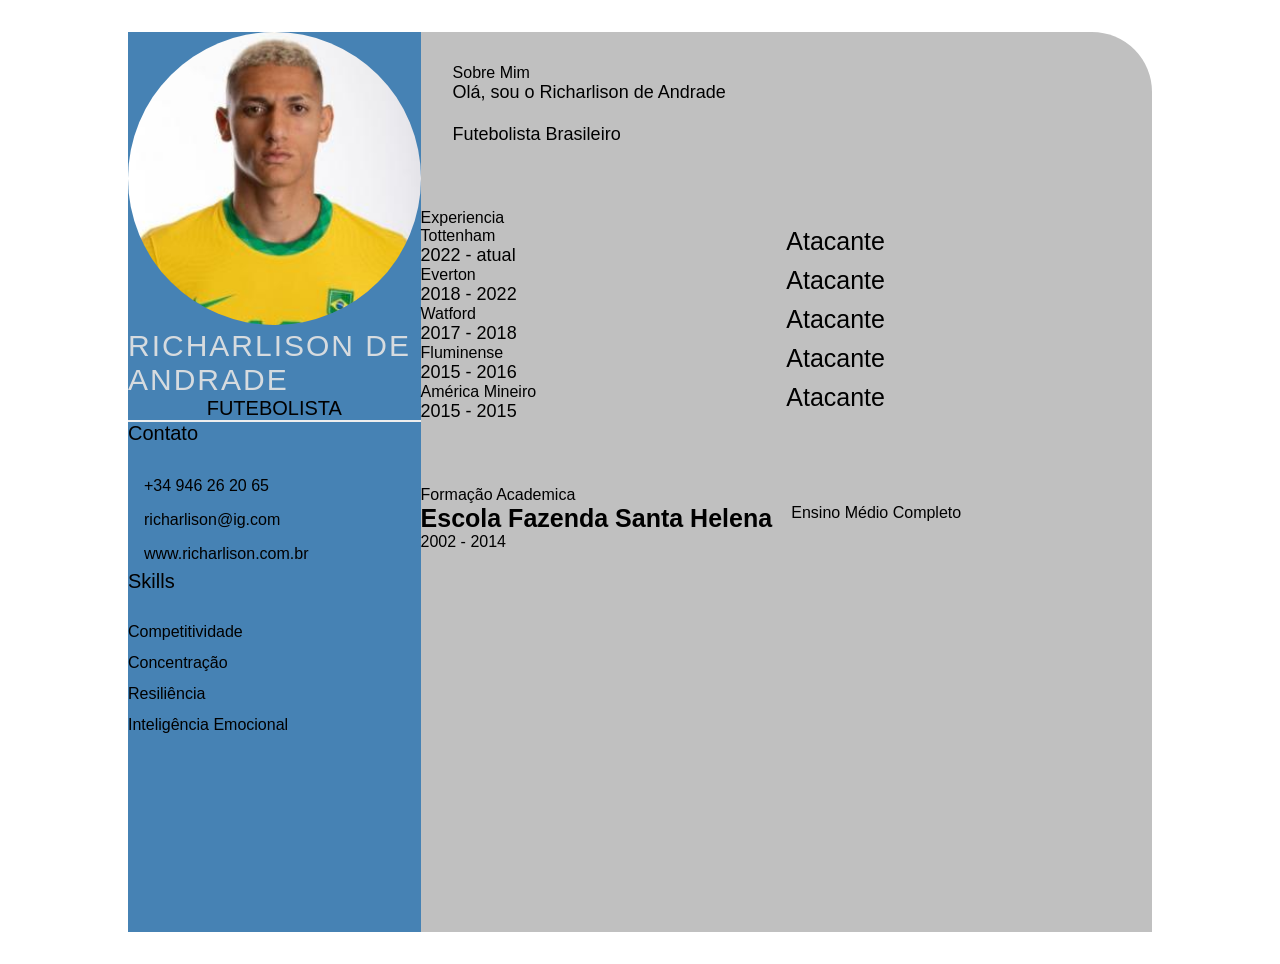
==== curriculo-alternativo/index.html @ cbd21e3e "Dia 3" ====
<!DOCTYPE html>
<html lang="en">

<head>
    <meta charset="UTF-8" />
    <meta http-equiv="X-UA-Compatible" content="IE=edge" />
    <meta name="viewport" content="width=device-width, initial-scale=1.0" />
    <title>Lucas Bento Tomaz CV</title>

    <link rel="stylesheet" href="style.css" />
</head>

<body>
    <main class="resume-contents">
        <section class="left-section">
            <section class="left-section-content">
                <div class="profile">
                    <img class="profile-image" src="img/profile-image.jpg" alt="Profile image" />
                    <p class="name">Richarlison de Andrade</p>
                    <p class="profession">Futebolista</p>
                </div>
                <div class="contact-info">
                    <p class="left-title">Contato</p>
                    <ul>
                        <li><i class="fa fa-phone"></i>+34 946 26 20 65</li>
                        <li><i class="fa fa-envelope"></i>richarlison@ig.com</li>
                        <li><i class="fa fa-globe"></i>www.richarlison.com.br</li>
                    </ul>
                </div>
                <div class="skills">
                    <p class="left-title">Skills</p>
                    <ul>
                        <li>
                            <p>Competitividade</p>
                        </li>
                        <li>
                            <p>Concentração</p>
                        </li>
                        <li>
                            <p>Resiliência</p>
                        </li>
                        <li>
                            <p>Inteligência Emocional</p>
                        </li>
                    </ul>
                </div>
            </section>
        </section>
        <section class="right-section">
            <div class="right-section-contents">
                <section class="about gap">
                    <div class="right-title">Sobre Mim</div>
                    <p class="about-me-contents">
                        Olá, sou o Richarlison de Andrade<br />
                        <br />
                        Futebolista Brasileiro <br />
                    </p>
                </section>
            </div>
            <section class="experience gap">
                <div class="right-title">Experiencia</div>
                <div class="experience-contents">
                    <div class="exp-left">
                        <p class="exp-company-nome">Tottenham</p>
                        <p class="exp-time-period">2022 - atual</p>
                    </div>
                    <div class="exp-right">
                        <p class="exp-position">Atacante</p>
                    </div>
                    <div class="exp-left">
                        <p class="exp-company-nome">Everton</p>
                        <p class="exp-time-period">2018 - 2022</p>
                    </div>
                    <div class="exp-right">
                        <p class="exp-position">Atacante</p>
                    </div>
                    <div class="exp-left">
                        <p class="exp-company-nome">Watford</p>
                        <p class="exp-time-period">2017 - 2018</p>
                    </div>
                    <div class="exp-right">
                        <p class="exp-position">Atacante</p>
                    </div>
                    <div class="exp-left">
                        <p class="exp-company-nome">Fluminense</p>
                        <p class="exp-time-period">2015 - 2016</p>
                    </div>
                    <div class="exp-right">
                        <p class="exp-position">Atacante</p>
                    </div>
                    <div class="exp-left">
                        <p class="exp-company-nome">América Mineiro</p>
                        <p class="exp-time-period">2015 - 2015</p>
                    </div>
                    <div class="exp-right">
                        <p class="exp-position">Atacante</p>
                    </div>
                </div>
            </section>
            <section class="education gap">
                <div class="right-title">Formação Academica</div>
                <div class="education-contents">
                <div class="education-left">
                    <p class="education-school-name">Escola Fazenda Santa Helena</p>
                    <p class="education-time-period">2002 - 2014</p>
                </div>
                <div class="education-right">
                    <p class="education-desc">
                        Ensino Médio Completo
                    </p>
                </div>
            </div>
            </section>
        </section>
    </main>
</body>

</html>
---- curriculo-alternativo/style.css ----
* {
    margin: 0;
    padding: 0;
    box-sizing: border-box;
    list-style: none;
    font-family: 'Roboto', sans-serif;
}

.resume-contents {
    min-height: 100vh;
    width: 80%;
    margin: 2rem auto;
    display: grid;
    grid-template-columns: repeat(7, 1fr);
}

.left-section {
    grid-column: span 2;
    height: 100%;
    background-color: #4682b4;
}

.right-section {
    grid-column: span 5;
    height: 100%;
    background-color: #c0c0c0;
    border-radius: 0px 60px 0px 0px;
}

.left-section-contents{
    padding: 2rem 2rem;
}

.profile {
    width: 100%;
    border-bottom: 2px solid #eeeeee;
}

.profile .profile-image {
    width: 100%;
    border-radius: 100%;
}

.name {
    color: #D6DBDF;
    font-size: 30px;
    letter-spacing: 2px;
    text-transform: uppercase;
}

.profession {
    color: #000000;
    font-size: 20px;
    text-transform: uppercase;
    text-align: center;
}

/* .contact-info { border-bottom: 2px solid #1B2631; } */
.left-title {
    color: #000000;
    font-size: 20px;
}

.contact-info ul {
    padding-top: 1.5rem;
}

.contact-info ul li,
.references ul li {
    padding: .4rem 0;
    color: #000000;
}

.contact-info ul li i,
.references ul li i {
    padding-right: 1rem;
    font-size: 18px;
    color: #000000;
}

.skills ul {
    padding-top: 1.5rem;
}
.skills ul li p {
    padding: .4rem 0;
    color: #000000;
}

.right-section-contents {
    padding: 2rem 2rem;
}

.right-title {
    color: #000000;
}

.gap {
    padding-bottom: 2rem;
}
.about-me-contents {
    font-size: 18px;
    color: #000000;
}

.experience-contents,
.education-contents,
.awards-contents {
    display: grid;
    grid-template-columns: repeat(2, 1fr);
    padding-bottom: 2rem;
    color: #000000;
}

.exp-company-name,
.education-school-name,
.awards-company-name {
    font-size: 25px;
    font-weight: bold;
}

.exp-time-period,
.educationp-time-period,
.awards-time-period {
    font-size: 18px;
}

.exp-position,
.education-subject,
.awards-name {
    font-size: 25px;
}

.exp-desc,
.education-desc,
.awards-desc {
    font-size: 16px;
    padding-left: 5px;
}
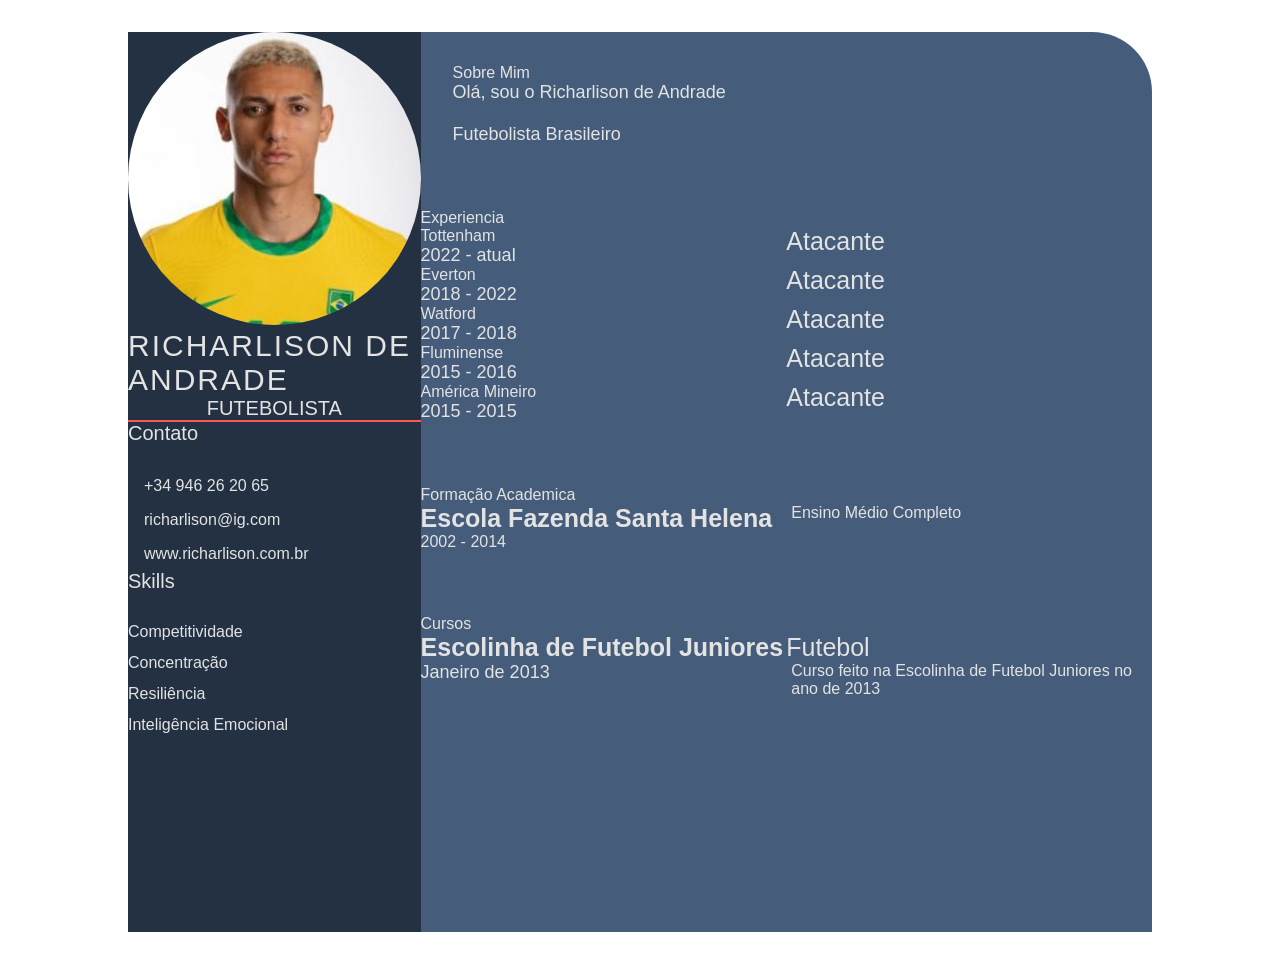
==== commit baa075ce: "ajustes no segundo curriculo" ====
--- a/curriculo-alternativo/index.html
+++ b/curriculo-alternativo/index.html
@@ -111,6 +111,19 @@
                 </div>
             </div>
             </section>
+            <section class="awards gap">
+                <div class="right-title">Cursos</div>
+                <div class="awards-contents">
+                    <div class="awards-left">
+                        <p class="awards-company-name">Escolinha de Futebol Juniores</p>
+                        <p class="awards-time-period">Janeiro de 2013</p>
+                    </div>
+                    <div class="awards-right">
+                        <p class="awards-name">Futebol</p>
+                        <p class="awards-desc">
+                            Curso feito na Escolinha de Futebol Juniores no ano de 2013
+                        </p>
+                    </div>
         </section>
     </main>
 </body>
--- a/curriculo-alternativo/style.css
+++ b/curriculo-alternativo/style.css
@@ -17,13 +17,13 @@
 .left-section {
     grid-column: span 2;
     height: 100%;
-    background-color: #4682b4;
+    background-color: #233142;
 }
 
 .right-section {
     grid-column: span 5;
     height: 100%;
-    background-color: #c0c0c0;
+    background-color: #455d7a;
     border-radius: 0px 60px 0px 0px;
 }
 
@@ -33,7 +33,7 @@
 
 .profile {
     width: 100%;
-    border-bottom: 2px solid #eeeeee;
+    border-bottom: 2px solid #f95959;
 }
 
 .profile .profile-image {
@@ -42,14 +42,14 @@
 }
 
 .name {
-    color: #D6DBDF;
+    color: #e3e3e3;
     font-size: 30px;
     letter-spacing: 2px;
     text-transform: uppercase;
 }
 
 .profession {
-    color: #000000;
+    color: #e3e3e3;
     font-size: 20px;
     text-transform: uppercase;
     text-align: center;
@@ -57,7 +57,7 @@
 
 /* .contact-info { border-bottom: 2px solid #1B2631; } */
 .left-title {
-    color: #000000;
+    color: #e3e3e3;
     font-size: 20px;
 }
 
@@ -68,14 +68,14 @@
 .contact-info ul li,
 .references ul li {
     padding: .4rem 0;
-    color: #000000;
+    color: #e3e3e3;
 }
 
 .contact-info ul li i,
 .references ul li i {
     padding-right: 1rem;
     font-size: 18px;
-    color: #000000;
+    color: #e3e3e3;
 }
 
 .skills ul {
@@ -83,7 +83,7 @@
 }
 .skills ul li p {
     padding: .4rem 0;
-    color: #000000;
+    color: #e3e3e3;
 }
 
 .right-section-contents {
@@ -91,7 +91,7 @@
 }
 
 .right-title {
-    color: #000000;
+    color: #e3e3e3;
 }
 
 .gap {
@@ -99,7 +99,7 @@
 }
 .about-me-contents {
     font-size: 18px;
-    color: #000000;
+    color: #e3e3e3;
 }
 
 .experience-contents,
@@ -108,7 +108,7 @@
     display: grid;
     grid-template-columns: repeat(2, 1fr);
     padding-bottom: 2rem;
-    color: #000000;
+    color: #e3e3e3;
 }
 
 .exp-company-name,
